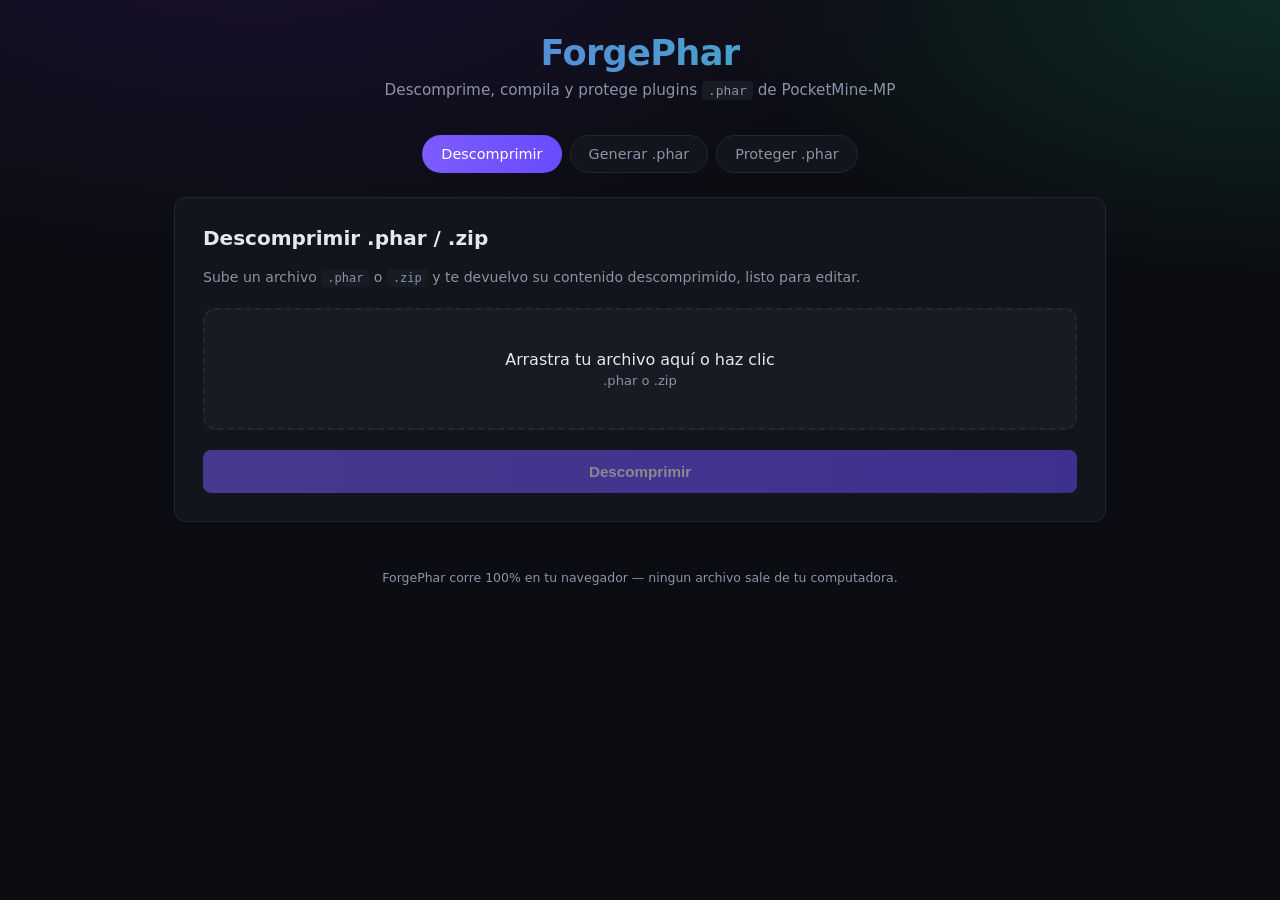
==== docs/index.html @ ad84ccf4 "Rename public/ to docs/ for GitHub Pages branch-deploy compatibility GitHub Pages branch-source only" ====
<!doctype html>
<html lang="es">
<head>
<meta charset="utf-8">
<meta name="viewport" content="width=device-width, initial-scale=1">
<title>ForgePhar</title>
<link rel="stylesheet" href="style.css">
</head>
<body>

<header>
    <h1>ForgePhar</h1>
    <p>Descomprime, compila y protege plugins <code>.phar</code> de PocketMine-MP</p>
</header>

<main>
    <div class="tabs">
        <div class="tab active" data-tab="extract">Descomprimir</div>
        <div class="tab" data-tab="build">Generar .phar</div>
        <div class="tab" data-tab="protect">Proteger .phar</div>
    </div>

    <section class="panel active" id="panel-extract">
        <h2>Descomprimir .phar / .zip</h2>
        <p class="desc">Sube un archivo <code>.phar</code> o <code>.zip</code> y te devuelvo su contenido descomprimido, listo para editar.</p>

        <div class="dropzone" data-target="extract-file">
            <div class="main-text">Arrastra tu archivo aquí o haz clic</div>
            <div class="sub-text">.phar o .zip</div>
        </div>
        <input type="file" id="extract-file" accept=".phar,.zip">

        <button class="primary" id="extract-btn" disabled>Descomprimir</button>

        <div class="result" id="extract-result"></div>
    </section>

    <section class="panel" id="panel-build">
        <h2>Generar .phar</h2>
        <p class="desc">Sube un <code>.zip</code> con la carpeta de tu plugin (debe contener <code>plugin.yml</code>) y te devuelvo el <code>.phar</code> compilado.</p>

        <div class="dropzone" data-target="build-file">
            <div class="main-text">Arrastra el .zip de tu plugin aquí</div>
            <div class="sub-text">Debe contener plugin.yml en la raíz</div>
        </div>
        <input type="file" id="build-file" accept=".zip">

        <div class="fields">
            <div class="field">
                <label>Nombre del plugin (opcional, se detecta de plugin.yml)</label>
                <input type="text" id="build-name" placeholder="MiPlugin">
            </div>
            <div class="field">
                <label>Versión</label>
                <input type="text" id="build-version" value="1.0.0">
            </div>
        </div>

        <button class="primary" id="build-btn" disabled>Compilar .phar</button>

        <div class="result" id="build-result"></div>
    </section>

    <section class="panel" id="panel-protect">
        <h2>Proteger .phar</h2>
        <p class="desc">Compila tu plugin en un <code>.phar</code> con compresión binaria + limpieza de comentarios, para que el código fuente no quede legible a simple vista si alguien lo extrae.</p>

        <div class="dropzone" data-target="protect-file">
            <div class="main-text">Arrastra el .zip de tu plugin aquí</div>
            <div class="sub-text">Debe contener plugin.yml en la raíz</div>
        </div>
        <input type="file" id="protect-file" accept=".zip">

        <div class="fields">
            <div class="field">
                <label>Nombre del plugin (opcional)</label>
                <input type="text" id="protect-name" placeholder="MiPlugin">
            </div>
            <div class="field">
                <label>Versión</label>
                <input type="text" id="protect-version" value="1.0.0">
            </div>
        </div>

        <div class="check-row">
            <div>
                <div class="label">Protección aplicada: compresión GZIP + eliminación de comentarios</div>
                <div class="hint">Honestidad primero: esto NO es cifrado irreversible tipo ionCube (eso requiere una extensión compilada en el servidor destino, y rompería la ejecución en PocketMine si se falsifica). Lo que sí hace: el .phar deja de ser texto plano legible, y cualquier extracción casual (editor de texto, zip genérico) muestra binario/basura en vez de tu código fuente ordenado.</div>
            </div>
        </div>

        <button class="primary" id="protect-btn" disabled>Compilar y proteger</button>

        <div class="result" id="protect-result"></div>
    </section>
</main>

<footer>ForgePhar corre 100% en tu navegador — ningun archivo sale de tu computadora.</footer>

<script src="vendor/pako.min.js"></script>
<script src="vendor/jszip.min.js"></script>
<script src="js/pharlib.js"></script>
<script src="js/main.js"></script>
</body>
</html>
---- docs/style.css ----
:root {
    --bg: #0b0d12;
    --panel: #12151c;
    --panel2: #171b24;
    --border: #232733;
    --text: #e6e8ee;
    --muted: #8b93a7;
    --accent: #7c5cff;
    --accent2: #22d3a5;
    --danger: #ff5c7a;
    --radius: 12px;
}

* { box-sizing: border-box; }

body {
    margin: 0;
    background: radial-gradient(1200px 600px at 20% -10%, #1a1030 0%, transparent 60%),
                radial-gradient(1000px 500px at 100% 0%, #0e2a24 0%, transparent 55%),
                var(--bg);
    color: var(--text);
    font-family: 'Segoe UI', system-ui, -apple-system, sans-serif;
    min-height: 100vh;
}

header {
    padding: 32px 24px 12px;
    text-align: center;
}

header h1 {
    margin: 0;
    font-size: 2.2rem;
    letter-spacing: -0.02em;
    background: linear-gradient(90deg, var(--accent), var(--accent2));
    -webkit-background-clip: text;
    background-clip: text;
    color: transparent;
}

header p {
    color: var(--muted);
    margin: 8px 0 0;
    font-size: 0.95rem;
}

main {
    max-width: 980px;
    margin: 0 auto;
    padding: 24px;
}

.tabs {
    display: flex;
    gap: 8px;
    justify-content: center;
    margin-bottom: 24px;
    flex-wrap: wrap;
}

.tab {
    padding: 10px 18px;
    border-radius: 999px;
    border: 1px solid var(--border);
    background: var(--panel);
    color: var(--muted);
    cursor: pointer;
    font-size: 0.9rem;
    transition: all 0.15s ease;
}

.tab:hover { color: var(--text); border-color: #333a4a; }

.tab.active {
    color: #fff;
    background: linear-gradient(90deg, var(--accent), #6a4bff);
    border-color: transparent;
}

.panel {
    background: var(--panel);
    border: 1px solid var(--border);
    border-radius: var(--radius);
    padding: 28px;
    display: none;
}

.panel.active { display: block; }

.panel h2 {
    margin-top: 0;
    font-size: 1.25rem;
}

.panel .desc {
    color: var(--muted);
    font-size: 0.88rem;
    margin-bottom: 20px;
    line-height: 1.5;
}

.dropzone {
    border: 2px dashed var(--border);
    border-radius: var(--radius);
    padding: 40px 20px;
    text-align: center;
    cursor: pointer;
    transition: all 0.15s ease;
    background: var(--panel2);
}

.dropzone:hover, .dropzone.dragover {
    border-color: var(--accent);
    background: #1a1530;
}

.dropzone .icon { font-size: 2.2rem; margin-bottom: 8px; }
.dropzone .main-text { font-size: 1rem; }
.dropzone .sub-text { color: var(--muted); font-size: 0.82rem; margin-top: 4px; }

input[type=file] { display: none; }

.fields {
    display: grid;
    grid-template-columns: 1fr 1fr;
    gap: 12px;
    margin-top: 16px;
}

.field { display: flex; flex-direction: column; gap: 6px; }
.field label { font-size: 0.8rem; color: var(--muted); }
.field input[type=text], .field select {
    background: var(--panel2);
    border: 1px solid var(--border);
    border-radius: 8px;
    padding: 10px 12px;
    color: var(--text);
    font-size: 0.9rem;
}

.check-row {
    display: flex;
    align-items: center;
    gap: 10px;
    margin-top: 16px;
    padding: 12px 14px;
    background: var(--panel2);
    border: 1px solid var(--border);
    border-radius: 8px;
}

.check-row input { width: 16px; height: 16px; }
.check-row .label { font-size: 0.88rem; }
.check-row .hint { color: var(--muted); font-size: 0.78rem; margin-top: 2px; }

button.primary {
    margin-top: 20px;
    width: 100%;
    padding: 13px;
    border: none;
    border-radius: 8px;
    background: linear-gradient(90deg, var(--accent), #6a4bff);
    color: #fff;
    font-weight: 600;
    font-size: 0.95rem;
    cursor: pointer;
    transition: opacity 0.15s ease;
}

button.primary:hover { opacity: 0.9; }
button.primary:disabled { opacity: 0.5; cursor: not-allowed; }

.result {
    margin-top: 20px;
    padding: 16px;
    border-radius: 10px;
    background: #0f1a16;
    border: 1px solid #1c3a30;
    display: none;
}

.result.error {
    background: #1f1218;
    border-color: #3a1c26;
}

.result.show { display: block; }

.result .title { font-weight: 600; margin-bottom: 4px; }
.result .meta { color: var(--muted); font-size: 0.85rem; }

.download-btn {
    display: inline-block;
    margin-top: 10px;
    padding: 9px 16px;
    background: var(--accent2);
    color: #06251d;
    font-weight: 600;
    border-radius: 8px;
    text-decoration: none;
    font-size: 0.88rem;
}

.tree {
    margin-top: 12px;
    max-height: 200px;
    overflow-y: auto;
    background: #0a0d12;
    border-radius: 8px;
    padding: 10px 14px;
    font-family: 'Consolas', monospace;
    font-size: 0.78rem;
    color: var(--muted);
}

.spinner {
    display: inline-block;
    width: 14px;
    height: 14px;
    border: 2px solid rgba(255,255,255,0.3);
    border-top-color: #fff;
    border-radius: 50%;
    animation: spin 0.7s linear infinite;
    vertical-align: middle;
    margin-right: 8px;
}

@keyframes spin { to { transform: rotate(360deg); } }

footer {
    text-align: center;
    color: var(--muted);
    font-size: 0.78rem;
    padding: 24px;
}

code {
    background: var(--panel2);
    padding: 2px 6px;
    border-radius: 4px;
    font-size: 0.85em;
}
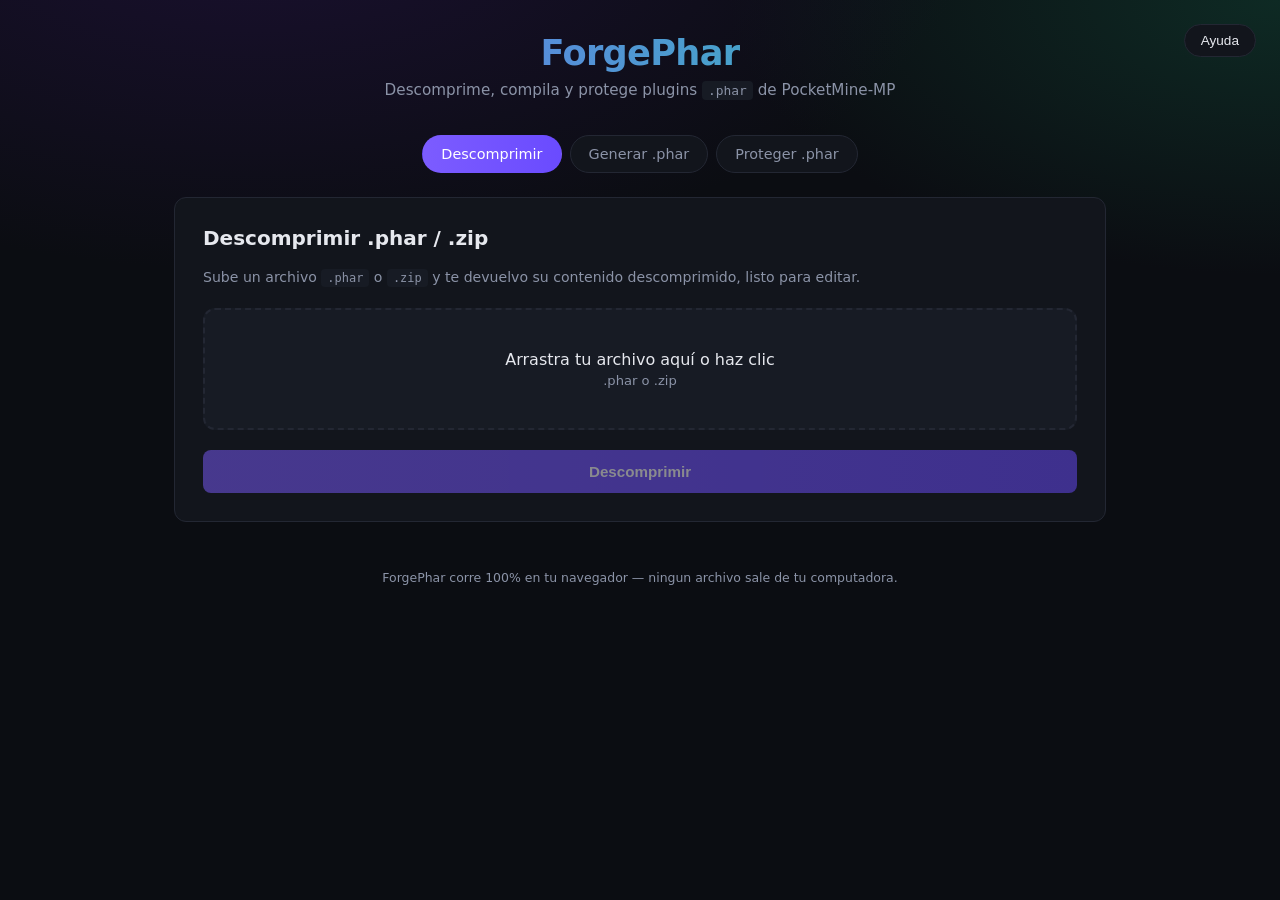
==== commit c3babe9f: "Add help modal tutorial and favicon Help button opens a dialog explaining what each of the three tab" ====
--- a/docs/index.html
+++ b/docs/index.html
@@ -4,11 +4,13 @@
 <meta charset="utf-8">
 <meta name="viewport" content="width=device-width, initial-scale=1">
 <title>ForgePhar</title>
+<link rel="icon" type="image/svg+xml" href="favicon.svg">
 <link rel="stylesheet" href="style.css">
 </head>
 <body>
 
 <header>
+    <button class="help-btn" id="help-btn" type="button" aria-haspopup="dialog" aria-controls="help-modal">Ayuda</button>
     <h1>ForgePhar</h1>
     <p>Descomprime, compila y protege plugins <code>.phar</code> de PocketMine-MP</p>
 </header>
@@ -97,6 +99,38 @@
 
 <footer>ForgePhar corre 100% en tu navegador — ningun archivo sale de tu computadora.</footer>
 
+<div class="modal-overlay" id="help-modal" role="dialog" aria-modal="true" aria-labelledby="help-title">
+    <div class="modal">
+        <div class="modal-header">
+            <h2 id="help-title">Como funciona ForgePhar</h2>
+            <button class="modal-close" id="help-close" type="button" aria-label="Cerrar">&times;</button>
+        </div>
+        <div class="modal-body">
+            <section class="help-section">
+                <h3>1. Descomprimir</h3>
+                <p>Sube un archivo <code>.phar</code> o <code>.zip</code>. ForgePhar lo abre en tu navegador, lista todos los archivos que contiene y te entrega un <code>.zip</code> normal con el codigo fuente, listo para editar en tu editor de siempre.</p>
+            </section>
+            <section class="help-section">
+                <h3>2. Generar .phar</h3>
+                <p>Sube el <code>.zip</code> de la carpeta de tu plugin (debe tener <code>plugin.yml</code> en la raiz, igual que cualquier plugin de PocketMine-MP). ForgePhar arma el <code>.phar</code> con el mismo formato binario que usa PHP: manifest, checksum por archivo y firma. El resultado se descarga directo, listo para subir a tu servidor.</p>
+            </section>
+            <section class="help-section">
+                <h3>3. Proteger .phar</h3>
+                <p>Hace lo mismo que "Generar .phar", pero ademas:</p>
+                <ul>
+                    <li>Comprime cada archivo con GZIP (el mismo metodo que usa <code>Phar::compressFiles()</code> en PHP).</li>
+                    <li>Elimina comentarios y espacios innecesarios del codigo PHP.</li>
+                </ul>
+                <p>El resultado deja de ser texto plano legible: si alguien abre el <code>.phar</code> con un editor de texto o un zip generico, solo ve binario. Esto <strong>no es cifrado irreversible</strong> tipo ionCube — eso requiere una extension compilada en el servidor destino y rompe la ejecucion en PocketMine si se intenta falsear. Lo que si obtienes es proteccion real contra la lectura casual de tu codigo.</p>
+            </section>
+            <section class="help-section">
+                <h3>Privacidad</h3>
+                <p>Nada se sube a ningun servidor. Todo el procesamiento (lectura, compresion, firma) pasa dentro de tu navegador con JavaScript. Puedes desconectarte de internet despues de cargar la pagina y todo sigue funcionando igual.</p>
+            </section>
+        </div>
+    </div>
+</div>
+
 <script src="vendor/pako.min.js"></script>
 <script src="vendor/jszip.min.js"></script>
 <script src="js/pharlib.js"></script>
--- a/docs/style.css
+++ b/docs/style.css
@@ -24,8 +24,28 @@
 }
 
 header {
+    position: relative;
     padding: 32px 24px 12px;
     text-align: center;
+}
+
+.help-btn {
+    position: absolute;
+    top: 24px;
+    right: 24px;
+    padding: 8px 16px;
+    border-radius: 999px;
+    border: 1px solid var(--border);
+    background: var(--panel);
+    color: var(--text);
+    font-size: 0.85rem;
+    cursor: pointer;
+    transition: all 0.15s ease;
+}
+
+.help-btn:hover {
+    border-color: var(--accent);
+    color: #fff;
 }
 
 header h1 {
@@ -240,3 +260,98 @@
     border-radius: 4px;
     font-size: 0.85em;
 }
+
+.modal-overlay {
+    display: none;
+    position: fixed;
+    inset: 0;
+    background: rgba(4, 5, 8, 0.7);
+    backdrop-filter: blur(2px);
+    align-items: center;
+    justify-content: center;
+    padding: 20px;
+    z-index: 100;
+}
+
+.modal-overlay.show {
+    display: flex;
+}
+
+.modal {
+    background: var(--panel);
+    border: 1px solid var(--border);
+    border-radius: var(--radius);
+    max-width: 620px;
+    width: 100%;
+    max-height: 85vh;
+    display: flex;
+    flex-direction: column;
+}
+
+.modal-header {
+    display: flex;
+    align-items: center;
+    justify-content: space-between;
+    padding: 20px 24px;
+    border-bottom: 1px solid var(--border);
+}
+
+.modal-header h2 {
+    margin: 0;
+    font-size: 1.15rem;
+}
+
+.modal-close {
+    background: none;
+    border: none;
+    color: var(--muted);
+    font-size: 1.5rem;
+    line-height: 1;
+    cursor: pointer;
+    padding: 4px 8px;
+}
+
+.modal-close:hover {
+    color: var(--text);
+}
+
+.modal-body {
+    padding: 20px 24px 24px;
+    overflow-y: auto;
+}
+
+.help-section {
+    margin-bottom: 20px;
+}
+
+.help-section:last-child {
+    margin-bottom: 0;
+}
+
+.help-section h3 {
+    margin: 0 0 8px;
+    font-size: 1rem;
+    color: var(--accent2);
+}
+
+.help-section p {
+    margin: 0 0 8px;
+    font-size: 0.9rem;
+    line-height: 1.55;
+    color: var(--text);
+}
+
+.help-section p:last-child {
+    margin-bottom: 0;
+}
+
+.help-section ul {
+    margin: 0 0 8px;
+    padding-left: 20px;
+    font-size: 0.9rem;
+    line-height: 1.55;
+}
+
+.help-section li {
+    margin-bottom: 4px;
+}
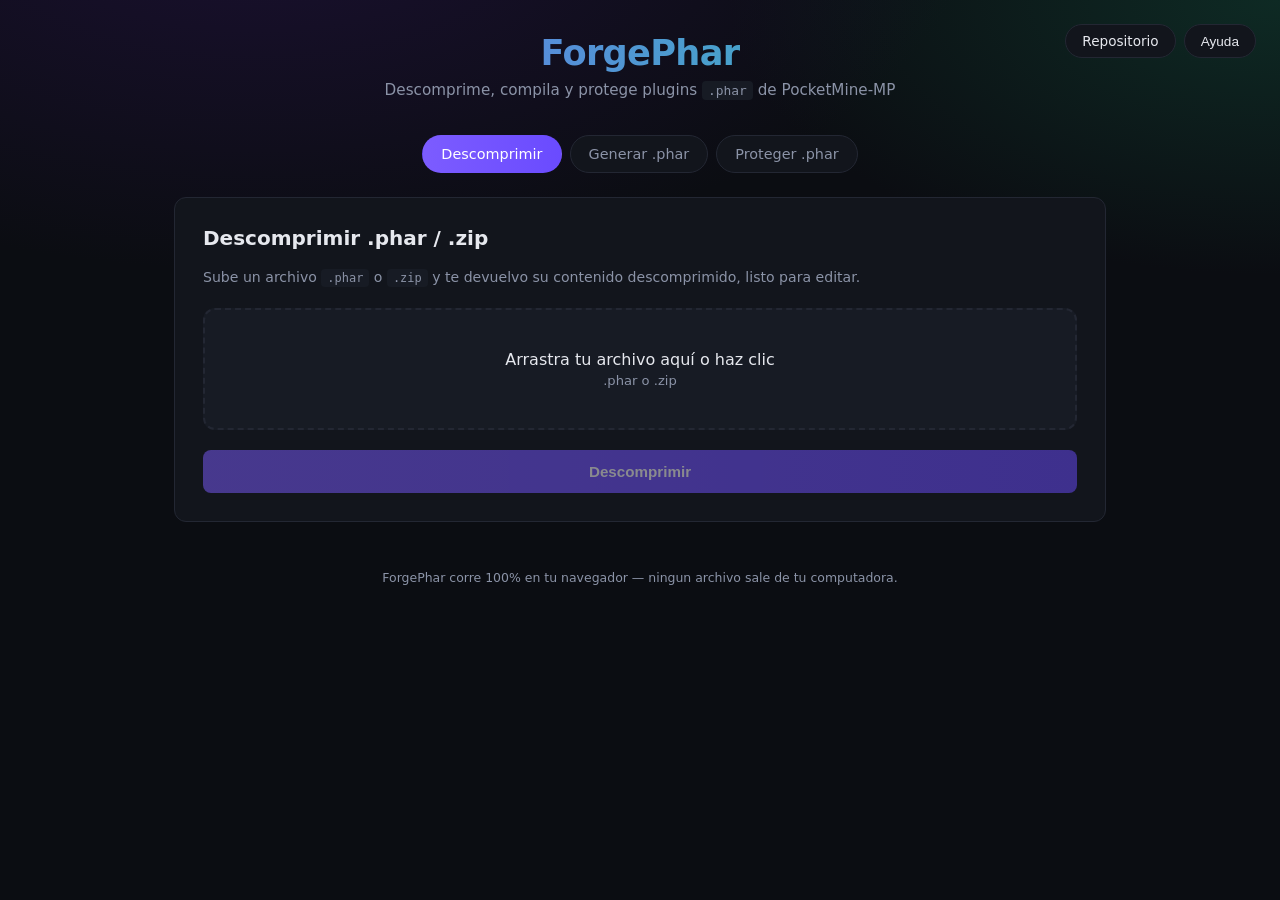
==== commit 963f9fea: "Add repo link button next to Help Renamed .help-btn to .header-btn to share styling between both hea" ====
--- a/docs/index.html
+++ b/docs/index.html
@@ -10,7 +10,10 @@
 <body>
 
 <header>
-    <button class="help-btn" id="help-btn" type="button" aria-haspopup="dialog" aria-controls="help-modal">Ayuda</button>
+    <div class="header-actions">
+        <a class="header-btn" href="https://github.com/Phoenix4041/ForgePhar" target="_blank" rel="noopener">Repositorio</a>
+        <button class="header-btn" id="help-btn" type="button" aria-haspopup="dialog" aria-controls="help-modal">Ayuda</button>
+    </div>
     <h1>ForgePhar</h1>
     <p>Descomprime, compila y protege plugins <code>.phar</code> de PocketMine-MP</p>
 </header>
--- a/docs/style.css
+++ b/docs/style.css
@@ -29,21 +29,27 @@
     text-align: center;
 }
 
-.help-btn {
+.header-actions {
     position: absolute;
     top: 24px;
     right: 24px;
+    display: flex;
+    gap: 8px;
+}
+
+.header-btn {
     padding: 8px 16px;
     border-radius: 999px;
     border: 1px solid var(--border);
     background: var(--panel);
     color: var(--text);
     font-size: 0.85rem;
+    text-decoration: none;
     cursor: pointer;
     transition: all 0.15s ease;
 }
 
-.help-btn:hover {
+.header-btn:hover {
     border-color: var(--accent);
     color: #fff;
 }
